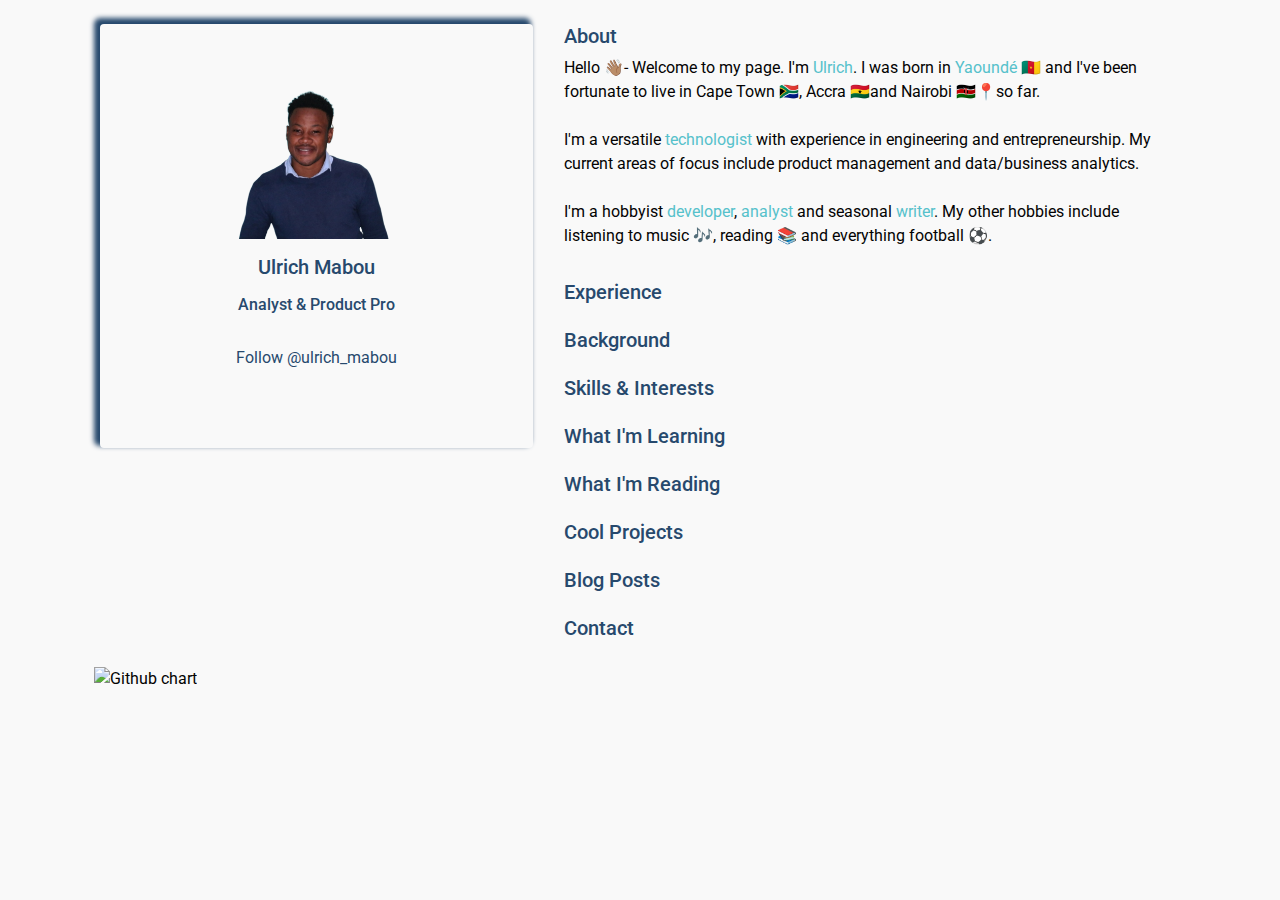
==== index.html @ 4c73a5c7 "update background" ====
<!DOCTYPE html>
<html lang="en-us">
  <head>
    <script async src="https://www.googletagmanager.com/gtag/js?id=UA-158636212-1"></script>
    <script>
      window.dataLayer = window.dataLayer || [];
      function gtag() { dataLayer.push(arguments); }
      gtag('js', new Date());

      gtag('config', 'UA-158636212-1');
    </script>

    <title>Ulrich Mabou</title>

    <meta name="theme-color" content="" />
    <meta charset="utf-8" />
    <meta content="width=device-width, initial-scale=1.0" name="viewport" />
    <meta name="keywords" content="Product Manager,Analyst,Developer,Entrepreneur">
    <meta
      name="description"
      content="Ulrich's personal website; check out his background, experience, interests & hobbies"
    />
    <meta property="og:image" content="https://i.imgur.com/pZdY87R.png?1">
    <meta name="author" content="Ulrich Mabou" />
    <link rel="apple-touch-icon" sizes="180x180" href="images/um-bb.jpg" />
    <link rel="icon" type="image/png" sizes="32x32" href="images/um-bb.jpg" />
    <link rel="icon" type="image/png" sizes="16x16" href="images/um-bb.jpg" />
    <link rel="shortcut icon" href="images/um-bb.jpg" />

    <link rel="stylesheet" href="css/bootstrap/bootstrap.min.css" />
    <link
      rel="stylesheet"
      href="https://use.fontawesome.com/releases/v5.5.0/css/all.css"
      integrity="sha384-B4dIYHKNBt8Bc12p+WXckhzcICo0wtJAoU8YZTY5qE0Id1GSseTk6S+L3BlXeVIU"
      crossorigin="anonymous"
    />
    <link
      rel="stylesheet"
      href="https://cdn.rawgit.com/jpswalsh/academicons/master/css/academicons.min.css"
    />
    <link
      rel="stylesheet"
      href="//fonts.googleapis.com/css?family=Didact+Gothic%7CRoboto:400%7CRoboto+Mono"
    />
    <link rel="stylesheet" href="css/theme.css" />
    <link rel="stylesheet" href="css/styles.css" />

    <script>
      var themeColor = document.querySelector("meta[name=theme-color]");
      window.onload = () => {
        themeColor.content = getComputedStyle(document.body)[
          "background-color"
        ];
        let defaultActivePanel = document.querySelector(".accordion.active");
        if (defaultActivePanel) {
          defaultActivePanel.nextElementSibling.style.maxHeight =
            defaultActivePanel.nextElementSibling.scrollHeight + "px";
        }
      };
      window.onresize = () => {
        let defaultActivePanel = document.querySelector(".accordion.active");
        if (defaultActivePanel) {
          defaultActivePanel.nextElementSibling.style.maxHeight =
            defaultActivePanel.nextElementSibling.scrollHeight + "px";
        }
      };
    </script>
  </head>
  <body class="container">
      <div class="ml-auto mr-auto row row-eq-height rounded">
    <!-- -----------------------------
    Card
    ----------------------------- -->
        <div class="col-md-5 text-center mt-4">
          <div class="profile-area rounded text-center position-relative shadow">
            <div class="d-flex justify-content-center">
              <div class="w-100 h-100">
                <img
                  class="ml-4"
                  src="images/ulrich_mabou-removebg.png"
                  alt="Ulrich Mabou"
                  style="width: 80%; max-width: 300px;"
                />
              </div>
            </div>
            <div class="p-2">
              <h5 class="my-2">Ulrich Mabou</h5>
              <h6 class="mb-4 p-2">Analyst & Product Pro</h6>
              <div class="my-3">
                <a href="https://twitter.com/ulrich_mabou?ref_src=twsrc%5Etfw" class="twitter-follow-button" data-show-count="false"
                onclick="gtag('event', 'twitter-follow-button-card', {'event_category': 'outbound-links','event_label': 'twitter'});">
                  Follow @ulrich_mabou
                </a>
                <script async src="https://platform.twitter.com/widgets.js" charset="utf-8"></script>
              </div>
              <div class="mt-2 mb-4 d-flex flex-wrap justify-content-center">
                <div style="height:30px; width:30px;" class="mx-1">
                  <a href="https://www.linkedin.com/in/ulrichmabou" target="_blank"
                  onclick="gtag('event', 'linkedin-card', {'event_category': 'outbound-links','event_label': 'linkedin-card'});">
                    <i class="zoomlink mt-1 fab fa-linkedin-in"></i>
                  </a>
                </div>
                <div style="height:30px; width:30px;" class="mx-3">
                  <a href="https://www.instagram.com/ulrich_mabou" target="_blank"
                  onclick="gtag('event', 'instagram-card', {'event_category': 'outbound-links','event_label': 'instagram-card'});">
                    <i class="zoomlink mt-1 fab fa-instagram"></i>
                  </a>
                </div>
                <div style="height:30px; width:30px;" class="mx-1">
                  <a href="https://medium.com/@ulrichmabou" target="_blank"
                  onclick="gtag('event', 'medium-card', {'event_category': 'outbound-links','event_label': 'medium-card'});">
                    <i class="zoomlink mt-1 fab fa-medium"></i>
                  </a>
                </div>
              </div>
            </div>
          </div>
        </div>
         <!-- -----------------------------
        Card
        ----------------------------- -->
        <div class="col-md-7 pl-3 mt-4">
        <!-- About section -->
          <h5 class="accordion active">
            <span onclick="expandAccordion(this); gtag('event', 'nav-about', {'event_category': 'nav','event_label': 'about'});" style="cursor: pointer;">
              <i class="fas fa-user-circle"></i>
              About
              </span
            >
          </h5>
          <div class="panel overflow-hidden">
            <p class="markdownify">
              Hello 👋🏽- Welcome to my page. I'm <a href="https://www.behindthename.com/name/ulrich" target="_blank"
                onclick="gtag('event', 'name-meaning', {'event_category': 'outbound-links','event_label': 'name'});">Ulrich</a>. I was
              born in <a href="https://en.wikivoyage.org/wiki/Yaound%C3%A9" target="_blank"
                onclick="gtag('event', 'city-yaounde', {'event_category': 'outbound-links','event_label': 'yaounde'});">Yaoundé
                🇨🇲</a> and I've been fortunate to live in Cape Town 🇿🇦, Accra 🇬🇭and Nairobi 🇰🇪📍so far.
              <br/>
              <br/>
              I'm a versatile <a href="https://www.linkedin.com/in/ulrichmabou" target="_blank"
                onclick="gtag('event', 'linkedin-about', {'event_category': 'outbound-links','event_label': 'linkedin-about'});">technologist</a>
              with experience in engineering and entrepreneurship. My current areas of focus include product management and data/business analytics.
              <br />
              <br/>
              I'm a hobbyist <a href="https://github.com/ulrichmabou" target="_blank"
                onclick="gtag('event', 'github-about', {'event_category': 'outbound-links','event_label': 'github-about'});">developer</a>,
              <a href="https://public.tableau.com/profile/ulrichmabou" target="_blank"
                onclick="gtag('event', 'tableau-about', {'event_category': 'outbound-links','event_label': 'tableau-about'});">analyst</a>
              and seasonal <a href="https://medium.com/@ulrichmabou" target="_blank"
                onclick="gtag('event', 'medium-about', {'event_category': 'outbound-links','event_label': 'medium-about'});">writer</a>.
              My other hobbies include listening to music 🎶, reading 📚 and everything football ⚽.
            </p>
          </div>

          <!-- Experience section -->
          <h5 class="accordion pt-3">
            <span onclick="expandAccordion(this); gtag('event', 'nav-experience', {'event_category': 'nav','event_label': 'experience'});" style="cursor: pointer;">
              <i class="fas fa-code-branch"></i>
              Experience
            </span
            >
          </h5>
          <div class="panel overflow-hidden">
            <dl>
              <dt class="mb-0">
                Co-founder & Product Manager
              </dt>
              <dd class="mb-0 ml-3">
                <span class="markdownify">May 2019 - <em>Apr 2020</em></span>
                &middot; <a href="https://www.saadabot.com" target="_blank"
                onclick="gtag('event', 'company-saada', {'event_category': 'outbound-links','event_label': 'saada'});">Saada</a> (Nairobi, Kenya 🇰🇪)
              </dd>
            </dl>
            <dl>
              <dt class="mb-0">
                Entrepreneur-in-Training
              </dt>
              <dd class="mb-0 ml-3">
                <span class="markdownify">Aug 2018 - <em>Aug 2019</em></span>
                &middot; <a href="https://meltwater.org" target="_blank"
                onclick="gtag('event', 'company-mest', {'event_category': 'outbound-links','event_label': 'mest'});">MEST</a> (Accra, Ghana 🇬🇭)
              </dd>
            </dl>
            <dl>
              <dt class="mb-0">
                Product Developer Intern
              </dt>
              <dd class="mb-0 ml-3">
                <span class="markdownify">Jul 2017 - Dec 2017</span>
                &middot; <a href="https://www.mezzanineware.com" target="_blank"
                onclick="gtag('event', 'company-mezzanine', {'event_category': 'outbound-links','event_label': 'mezzanine'});">Mezzanine Ware</a> (Cape Town, SA 🇿🇦)
              </dd>
              <dd class="mb-0 ml-4 markdownify"></dd>
            </dl>
            <dl>
              <dt class="mb-0">
                Technical Client Support Consultant
              </dt>
              <dd class="mb-0 ml-3">
                <span class="markdownify">Jul 2016 - Jun 2017</span>
                &middot; <a href="https://powerstar.co.za" target="_blank"
                onclick="gtag('event', 'company-powerstar', {'event_category': 'outbound-links','event_label': 'powerstar'});">Powerstar</a> (Cape Town, SA 🇿🇦)
              </dd>
              <dd class="mb-0 ml-4 markdownify"></dd>
            </dl>
            <dl>
              <dt class="mb-0">
                Electrical Technician
              </dt>
              <dd class="mb-0 ml-3">
                <span class="markdownify">Jan 2014 - Dec 2014</span>
                &middot; <a href="https://www.cobham.com" target="_blank"
                onclick="gtag('event', 'company-cobham', {'event_category': 'outbound-links','event_label': 'cobham'});">Cobham SATCOM</a> (Cape Town, SA 🇿🇦)
              </dd>
              <dd class="mb-0 ml-4 markdownify"></dd>
            </dl>
            <div class="mt-3">
              <p>🔘More info on <a href="https://www.linkedin.com/in/ulrichmabou" target="_blank"
                  onclick="gtag('event', 'linkedin-exp', {'event_category': 'outbound-links','event_label': 'linkedin-exp'});">LinkedIn</a>.
              </p>
            </div>
          </div>
          <!-- Background section -->
          <h5 class="accordion pt-3">
            <span onclick="expandAccordion(this); gtag('event', 'nav-background', {'event_category': 'nav','event_label': 'background'});" style="cursor: pointer;">
              <i class="fas fa-user-graduate"></i>
              Background 
              </span>
          </h5>
          <div class="panel overflow-hidden">
            <dl>
              <dt>Certification in Software Entrepreneurship</dt>
              <dd class="mb-0 ml-3">
                Aug 2018 - Aug 2019 &middot; <a href="https://meltwater.org" target="_blank"
                onclick="gtag('event', 'edu-mest', {'event_category': 'outbound-links','event_label': 'mest'});">MEST Africa</a> (Accra, Ghana 🇬🇭)
              </dd>

              <dd class="mb-0 ml-4">
                Highlight:
                <a href="https://techcrunch.com/2019/08/21/african-incubator-mest-has-a-new-md-and-11-fresh-startup-investments/" target="_blank"
                onclick="gtag('event', 'edu-mest-techcrunch', {'event_category': 'outbound-links','event_label': 'mest'});">
                  TechCrunch
                </a>
              </dd>
            </dl>
            <dl>
              <dt>National Diploma in Electrical, Electronics & Computer Engineering</dt>
              <dd class="mb-0 ml-3">
                2012 - 2014 &middot; <a href="https://www.cput.ac.za/homepage" target="_blank"
                onclick="gtag('event', 'edu-cput', {'event_category': 'outbound-links','event_label': 'cput'});">
                  CPUT
                </a>
                (Cape Town, SA 🇿🇦)
              </dd>
              <dd class="mb-0 ml-4">
                Highlight: 
                <a href="https://drive.google.com/file/d/1016zloTC606uorB2YRljIF-XTOF4MkiM/view?usp=sharing" target="_blank"
                onclick="gtag('event', 'edu-cput-cert', {'event_category': 'outbound-links','event_label': 'cput'});">
                  Cum Laude
                </a>
               </dd>
            </dl>
            <dl>
              <dt>National Senior Certificate (Mathematics & Physical Sciences)</dt>
              <dd class="mb-0 ml-3">
                2004 - 2010 &middot; Lycée Classique et Moderne d'Ebolowa (Ebolowa, Cameroon 🇨🇲)
              </dd>
            </dl>
            <div>
              <h6 class="accordion pt-3">Courses & Certifications:</h6>
              <dl>
                <dt>Scrum Foundation Professional Certificate (SFPC)</dt>
                <dd class="mb-0 ml-3">
                  CertiProf, Jul 2020 &middot; <a href="https://drive.google.com/file/d/16dTjK-JonNYkRw0ZrAGlK0RX1KymKird/view?usp=sharing" target="_blank"
                  onclick="gtag('event', 'certification-sfpc', {'event_category': 'outbound-links','event_label': 'scrum'});">Certificate</a>
                </dd>
              </dl>
              <dl>
                <dt>Google Analytics Individual Qualification (GAIQ)</dt>
                <dd class="mb-0 ml-3">
                  Google, Jul 2020 &middot; <a href="https://skillshop.exceedlms.com/student/award/53412074" target="_blank"
                  onclick="gtag('event', 'certification-gaiq', {'event_category': 'outbound-links','event_label': 'GA'});">Certificate</a>
                </dd>
              </dl>
              <dl>
                <dt>Product Masterclass: How to Build Digital Products</dt>
                <dd class="mb-0 ml-3">
                  Product School, April 2020 &middot; <a href="https://productschool.teachable.com/courses/708657/certificate" target="_blank"
                  onclick="gtag('event', 'certification-ps-products', {'event_category': 'outbound-links','event_label': 'productschool'});">Certificate</a>
                </dd>
              </dl>
              <dl>
                <dt>Product Masterclass: How to Build and Grow Product Teams</dt>
                <dd class="mb-0 ml-3">
                  Product School, Jul 2020 &middot; <a href="https://productschool.teachable.com/courses/864582/certificate" target="_blank"
                  onclick="gtag('event', 'certification-ps-teams', {'event_category': 'outbound-links','event_label': 'productschool'});">Certificate</a>
                </dd>
              </dl>
              <dl>
                <dt>Learn Figma - UI/UX Design Essential Training</dt>
                <dd class="mb-0 ml-3">
                  Udemy, Nov 2019 &middot; <a href="https://www.udemy.com/certificate/UC-K3E5RESG" target="_blank"
                  onclick="gtag('event', 'certification-figma', {'event_category': 'outbound-links','event_label': 'figma-udemy'});">Certificate</a>
                </dd>
              </dl>
            </div>
          </div>
          <!-- Skills section -->
          <h5 class="accordion pt-3">
            <span onclick="expandAccordion(this); gtag('event', 'nav-skills', {'event_category': 'nav','event_label': 'skills-interests'});" style="cursor: pointer;">
              <i class="fas fa-toolbox"></i>
              Skills & Interests
            </span>
          </h5>
          <div class="panel overflow-hidden" id="skill-panel">
            <script>
              let skillPanel = document.querySelector("#skill-panel")
                .previousElementSibling;
              skillPanel.addEventListener("click", function () {
                let skillBars = document.querySelectorAll("#skill-percent");
                skillBars.forEach(elem => {
                  elem.style.width = elem.classList[0];
                });
              });
            </script>
          
            <code>Product Management & Ops</code>
            <div class="w-100 skillbar mt-1 mb-3">
              <div id="skill-percent" class="60%" style="width: 0;"></div>
            </div>

            <code>UI/UX Design & Prototyping (Balsamiq, Figma)</code>
            <div class="w-100 skillbar mt-1 mb-3">
              <div id="skill-percent" class="50%" style="width: 0;"></div>
            </div>

            <code>Google Analytics</code>
            <div class="w-100 skillbar mt-1 mb-3">
              <div id="skill-percent" class="50%" style="width: 0;"></div>
            </div>
          
            <code>Research (Technical, Market & User)</code>
            <div class="w-100 skillbar mt-1 mb-3">
              <div id="skill-percent" class="70%" style="width: 0;"></div>
            </div>

            <code>Data Science & ML (Python, Scikit-learn)</code>
            <div class="w-100 skillbar mt-1 mb-3">
              <div id="skill-percent" class="40%" style="width: 0;"></div>
            </div>

            <code>Data Analytics & Visualization (Excel, SQL, Python)</code>
            <div class="w-100 skillbar mt-1 mb-3">
              <div id="skill-percent" class="40%" style="width: 0;"></div>
            </div>
          
            <code>Web Dev (HTML, CSS, Bootstrap, JS)</code>
            <div class="w-100 skillbar mt-1 mb-3">
              <div id="skill-percent" class="40%" style="width: 0;"></div>
            </div>

            <code>Mobile Dev (Dart, Flutter, Firebase)</code>
            <div class="w-100 skillbar mt-1 mb-3">
              <div id="skill-percent" class="30%" style="width: 0;"></div>
            </div>

            <code>Electronics & IoT </code>
            <div class="w-100 skillbar mt-1 mb-3">
              <div id="skill-percent" class="50%" style="width: 0;"></div>
            </div>
      
            <code>Technical Support & Customer Success</code>
            <div class="w-100 skillbar mt-1 mb-3">
              <div id="skill-percent" class="70%" style="width: 0;"></div>
            </div>

            <code>Agile Methodologies & Tools</code>
            <div class="w-100 skillbar mt-1 mb-3">
              <div id="skill-percent" class="80%" style="width: 0;"></div>
            </div>

            <code>Communication, Collaboration & Remote Work Tools</code>
            <div class="w-100 skillbar mt-1 mb-3">
              <div id="skill-percent" class="90%" style="width: 0;"></div>
            </div>

            <code>Languages (English & French: Native Proficiency)</code>
            <div class="w-100 skillbar mt-1 mb-3">
              <div id="skill-percent" class="95%" style="width: 0;"></div>
            </div>

          </div>

          <!-- Learning  section -->
          <h5 class="accordion pt-3">
            <span onclick="expandAccordion(this); gtag('event', 'nav-learning', {'event_category': 'nav','event_label': 'learning'});" style="cursor: pointer;">
              <i class="fas fa-chalkboard-teacher"></i>
              What I'm Learning
              </span>
          </h5>
          <div class="panel overflow-hidden">
            <dl>
              <dt>Complete 2020 Data Science & Machine Learning Bootcamp</dt>
              <dd class="mb-0 ml-3">
                by London App Brewery &middot; <a href="https://www.udemy.com/course/python-data-science-machine-learning-bootcamp/" target="_blank"
                onclick="gtag('event', 'learning-ds-ml', {'event_category': 'outbound-links','event_label': 'ds-ml'});">About</a>
              </dd>
              <div class="d-flex justify-content-center">
                <div class="w-50 h-50">
                  <img
                    src="images/ds-ml-bootcamp.png"
                    alt="Course Preview Image"
                    style="width: 50%; max-width: 300px;"
                  />
                </div>
              </div>
            </dl>
            <dl>
              <dt>Tableau for Beginners: Get CA Certified, Grow Your Career</dt>
              <dd class="mb-0 ml-3">
                by Lukas Halim &middot; <a href="https://www.udemy.com/course/tableau-accelerate-your-career-and-get-certified/" target="_blank"
                onclick="gtag('event', 'learning-tableau', {'event_category': 'outbound-links','event_label': 'tableau'});">About</a>
              </dd>
              <div class="d-flex justify-content-center">
                <div class="w-50 h-50">
                  <img
                    src="images/tableau-beginner.png"
                    alt="Course Preview Image"
                    style="width: 50%; max-width: 300px;"
                  />
                </div>
              </div>
            </dl>
          </div>
          <!-- Reading  section -->
          <h5 class="accordion pt-3">
            <span onclick="expandAccordion(this); gtag('event', 'nav-reading', {'event_category': 'nav','event_label': 'reading'});" style="cursor: pointer;">
              <i class="fas fa-book-reader"></i>
              What I'm Reading
              </span>
          </h5>
          <div class="panel overflow-hidden">
            <dl>
              <dt>The no code revolution: Learn what the no code movement means for the future of makers and businesses</dt>
              <dd class="mb-0 ml-3">
                by Webflow &middot; <a href="https://ebooks.webflow.com/ebook/the-no-code-revolution" target="_blank"
                onclick="gtag('event', 'reading-nocoderevolution', {'event_category': 'outbound-links','event_label': 'ncr-webflow'});">About</a>
              </dd>
              <div class="d-flex justify-content-center">
                <div class="w-50 h-50">
                  <img
                    src="images/thenocoderevolution.jpg"
                    alt="NCR Book Cover"
                    style="width: 50%; max-width: 300px;"
                  />
                </div>
              </div>
            </dl>
            <div>
              <h6 class="accordion pt-3">Recent Reads:</h6>
              <dl>
                <dt>Hooked: How to Build Habit-Forming Products</dt>
                <dd class="mb-0 ml-3">
                  by Nir Eyal &middot; <a href="https://www.goodreads.com/book/show/22668729-hooked" target="_blank"
                  onclick="gtag('event', 'reading-hooked-NE', {'event_category': 'outbound-links','event_label': 'hooked'});">About</a>
                </dd>
                <div class="d-flex justify-content-center">
                  <div class="w-50 h-50">
                    <img
                      src="images/hooked-nir-eyal.png"
                      alt="Hooked Book Cover"
                      style="width: 50%; max-width: 300px;"
                    />
                  </div>
                </div>
              </dl>
              <dl>
                <dt>Inspired: How to Create Tech Products Customers Love</dt>
                <dd class="mb-0 ml-3">
                  by Marty Cagan &middot; <a href="https://www.goodreads.com/book/show/35249663-inspired" target="_blank"
                  onclick="gtag('event', 'reading-inspired-MC', {'event_category': 'outbound-links','event_label': 'inspired'});">About</a>
                </dd>
                <div class="d-flex justify-content-center">
                  <div class="w-50 h-50">
                    <img
                      src="images/inspired-marty-cagan.jpeg"
                      alt="Inspired Book Cover"
                      style="width: 50%; max-width: 300px;"
                    />
                  </div>
                </div>
              </dl>
              <dl>
                <dt>The Lean Product Playbook: How to Innovate with Minimum Viable Products and Rapid Customer Feedback</dt>
                <dd class="mb-0 ml-3">
                  by Dan Olsen &middot; <a href="https://www.goodreads.com/book/show/25374501-the-lean-product-playbook" target="_blank"
                  onclick="gtag('event', 'reading-lpp-DO', {'event_category': 'outbound-links','event_label': 'lean-product'});">About</a>
                </dd>
                <div class="d-flex justify-content-center">
                  <div class="w-50 h-50">
                    <img
                      src="images/leanproductplaybook.jpg"
                      alt="Lean Product Playbook Cover"
                      style="width: 50%; max-width: 300px;"
                    />
                  </div>
                </div>
              </dl>
            </div>
          </div>
          <!-- Projects section -->
          <h5 class="accordion pt-3">
            <span onclick="expandAccordion(this); gtag('event', 'nav-projects', {'event_category': 'nav','event_label': 'projects'});" style="cursor: pointer;">
              <i class="fas fa-project-diagram"></i>
              Cool Projects
            </span>
          </h5>
          <div class="panel overflow-hidden mb-0">
            <dl>
              <dt>
                <a href="https://www.saadabot.com" target="_blank" style="font-variant: small-caps;"
                onclick="gtag('event', 'project-tickomasters', {'event_category': 'outbound-links','event_label': 'tickomasters'});">
                  Tickomasters (2019 - 2020)
                </a>
              </dt>
              <dd class="mb-0 ml-3 markdownify">
                The World's first sales and ticketing solution with payment processings within WhatsApp.
                <br/><br/>
                As the product lead on this project, I led research, design and development efforts to bring an MVP to market
                and acquire a set of initial users.
              </dd>
          
              <dt class="mt-3">
                <a href="https://quantapower.com" target="_blank" style="font-variant: small-caps;"
                onclick="gtag('event', 'project-iot', {'event_category': 'outbound-links','event_label': 'iot'});">
                  Quantapower (2017)
                </a>
              </dt>
              <dd class="mb-0 ml-3 markdownify">
                The first real-world IIoT (Industrial Internet of Things) project I worked on. I contributed to this project
                as a R&D technician during my time at Powerstar.
                <br /> <br />
                By the time I left the company, I had successfully iterated and delivered on the first two versions of a working PoC
                (Proof of Concept).
              </dd>
          </div>
          
          <!-- Writing section -->
          <h5 class="accordion mt-3">
            <span onclick="expandAccordion(this); gtag('event', 'nav-writing', {'event_category': 'nav','event_label': 'medium'});" style="cursor: pointer;">
              <i class="fas fa-shapes"></i>
              Blog Posts 
              </span
            >
          </h5>
          <div class="panel overflow-hidden">
            <p>
              May 2020. Understanding Product-Market Fit Visually in Less Than Four Minutes
              <br/>
              <a href="https://medium.com/@ulrichmabou/understanding-product-market-fit-visually-in-less-than-three-minutes-a3fb44e75f7b" target="_blank"
              onclick="gtag('event', 'blog-pmf', {'event_category': 'outbound-links','event_label': 'medium'});">
                <em>
                  Do you recognise some of the products from the photo above? Perhaps all of them? If you do, and if you use many of them on a regular basis...
                  </em>
              </a>
              <br/>
              Medium.
            </p>
            <p>
              Oct 2019. Product Life-cycle Management (PLM) in a Nutshell
              <br/>
              <a href="https://medium.com/the-gps/product-life-cycle-management-plm-in-a-nutshell-4b3151d314da" target="_blank"
              onclick="gtag('event', 'blog-plm', {'event_category': 'outbound-links','event_label': 'medium'});">
                <em>
                  In my previous article, we briefly touched on the roles and responsibilities of a Product Manager (PM), and we attempted to clarify the main differences...
                  </em>
              </a>
              <br/>
              The GPS, MEST Africa.
            </p>
            <p>
              Oct 2019. So you are into PM? What exactly do you do?
              <br/>
              <a href="https://blog.usejournal.com/so-you-are-into-pm-what-exactly-do-you-do-d2f2a1561967" target="_blank"
              onclick="gtag('event', 'blog-pm', {'event_category': 'outbound-links','event_label': 'medium'});">
                <em>
                  PM? Do you mean project management? Or product management? Oh, wait! There is also product marketing...
                </em>
              </a>
              <br/>
              Noteworthy - The Journal Blog.
            </p>

            <p>
              May 2019. A Tale of Data, Communities and Opportunities:
              <br/>
              <a href="https://medium.com/@ulrichmabou/a-tale-of-data-communities-and-opportunities-f390ee123ac1" target="_blank"
              onclick="gtag('event', 'blog-data-mest', {'event_category': 'outbound-links','event_label': 'medium'});">
                <em>
                  In the first story of this two-part series, I wrote here on how MEST Africa is supporting the growth of a data science and AI community in Ghana...
                </em>
              </a>
              <br/>
              Medium.
            </p>

            <p>
              Apr 2018. Specialist vs Generalist: How I Became ‘A Fraud in Transition,’ And How You Could Better Manage Your Own
              Transition!
              <br/>
              <a href="https://medium.com/@ulrichmabou/specialist-vs-generalist-how-i-became-a-fraud-in-transition-and-how-you-could-better-manage-d4588df7db2e"
              target="_blank" onclick="gtag('event', 'blog-spec-gen', {'event_category': 'outbound-links','event_label': 'medium'});">
                <em>
                  Transitions themselves are not the issue, but how well you respond to their challenges...
                </em>
              </a>
              <br/>
              Medium.
            </p>

            <p>
              Jan 2018. The Art Of Business: A Simple And Powerful Framework To Ensure Success In Entrepreneurship And Business
              <br/>
              <a href="https://medium.com/@ulrichmabou/the-art-of-business-a-simple-and-powerful-framework-to-ensure-success-in-entrepreneurship-and-cc1d3ec84a98"
              target="_blank" onclick="gtag('event', 'blog-artofbiz', {'event_category': 'outbound-links','event_label': 'medium'});">
                <em>
                  A business is an entity that creates value that other people want or need; at a price they are willing to pay; delivered in a satisfactory way...
                </em>
              </a>
              <br/>
              Medium.
            </p>

            <p>
              Jan 2018. How This Simple Formula Can Help You Increase Your Productivity By 30% Every Single Week
              <br/>
              <a href="https://medium.com/swlh/how-this-simple-formula-can-help-you-increase-your-productivity-by-30-every-single-week-c636daada27e" target="_blank"
              onclick="gtag('event', 'blog-prouctivity', {'event_category': 'outbound-links','event_label': 'medium'});">
                <em>
                  Productivity isn’t about being a workhorse, keeping busy or burning the midnight oil…. It’s more about priorities, planning, and fiercely protecting your time...
                </em>
              </a>
              <br/>
              The Startup.
            </p>
          </div>

          <!-- Contact section -->
          <h5 class="accordion mt-3">
            <span onclick="expandAccordion(this); gtag('event', 'nav-contact', {'event_category': 'nav','event_label': 'contact'});" style="cursor: pointer;">
              <i class="fas fa-address-card"></i>
              Contact
            </span>
          </h5>
          <div class="panel overflow-hidden">
            <ul class="pl-0">
              <li class="list-unstyled">
                I can be reached via <a href="mailto:ulrichmabou@gmail.com" target="_blank"
                  onclick="gtag('event', 'email-contact', {'event_category': 'outbound-links','event_label': 'email'});">email</a> or <a
                  href="https://api.whatsapp.com/send?phone=254794678843&text=Hey%20Ulrich" target="_blank"
                  onclick="gtag('event', 'whatsapp-contact', {'event_category': 'outbound-links','event_label': 'whatsapp'});">WhatsApp.</a>
                  Feel free to schedule a quick chat with me below. I'll respond as soon as I can.
              </li>
              <br/>
              <li class="list-unstyled">
                I'm open to discuss ideas, projects and opportunities (career and freelancing gigs).
              </li>
              <br/>
              <!-- Calendly inline widget begin -->
              <div class="calendly-inline-widget" data-url="https://calendly.com/ulrichmabou/30min?hide_event_type_details=0"
                style="min-width:320px;height:630px;"></div>
              <script type="text/javascript" src="https://assets.calendly.com/assets/external/widget.js"></script>
              <!-- Calendly inline widget end -->
            </ul>
          </div>
      </ul>
          <script src="js/accordion.js"></script>
        </div>
      </div>
    </main>
    <!-- Github chart -->
    <div class="row my-2" style="align-items: center;">
      <div class="column">
        <img class="my-2 mx-4 " src="https://ghchart.rshah.org/0A737E/ulrichmabou" alt="Github chart" />
      </div>
      <div class="column mr-5">
        <div style="height:45px; width:45px;">
          <a href="https://github.com/ulrichmabou" target="_blank" style="color: #0B737E;" 
          onclick="gtag('event', 'github-chart', {'event_category': 'outbound-links','event_label': 'github'});">
            <i class="zoomlink my-2 ml-4 fab fa-github-alt"></i>
          </a>
        </div>
      </div>
      <!-- <div class="column ml-5">
        <div class="wa-message-us ml-5" number="254794678843" label="Leave a message"
          pre_filled_message="Hey Ulrich" color="green" size="compact"
          border_radius="10px">
          <script src="https://cdn.smooch.io/whatsapp/message-us-btn.min.js" type="text/javascript"></script>
        </div>
      </div> -->
    </div>

  </body>
</html>
---- css/theme.css ----
:root {
  --primaryBg: #F9F9F9;
  --primaryText: #030303;
  --primaryLinks: #56C1CB;
  --secondaryBg: #F9F9F9;
  --secondaryText: #27496d;
  --secondaryLinks: ;
  --shadow: #27496d;
}
---- css/styles.css ----
body {
  font-family: "Roboto", sans-serif;
  overflow-y: scroll;
  transition: all 0.15s;
  background-color: var(--primaryBg);
  color: var(--primaryText);
}
code {
  font-family: "Roboto Mono", monospace !important;
  font-size: 0.9em !important;
  color: #27496d;
}
footer {
  font-size: 0.9em !important;
}
dt {
  font-weight: 400;
}
h1,
h2,
h3,
h4 {
  font-family: "Didact Gothic", sans-serif;
}
a,
a:hover,
.accordion,
.accordion:hover {
  color: var(--primaryLinks);
}
.profile-area a,
.profile-area .accordion:hover,
.social-icons * {
  color: var(--secondaryLinks);
}
.fa-toggle-on,
.fa-toggle-off {
  color: var(--primaryLinks);
}
.skillbar {
  background-color: var(--primaryBg);
  border: solid 1px var(--primaryText);
}
#skill-percent {
  background-color: var(--primaryLinks);
}
.profile-area {
  background-color: var(--secondaryBg);
  color: var(--secondaryText);
} 
.profile-area #fields {
  color: #15A2FF;
}
.shadow {
  box-shadow: -4px -4px 5px 2px var(--shadow) !important;
}
.top-h1 {
  font-size: 2.5em;
}
.zoomlink {
  font-size: 2em;
}
.zoomlink:hover {
  font-size: 1.9em;
  cursor: pointer;
  color: #56C1CB;
}
.panel {
  max-height: 0;
  transition: 0.3s ease-out;
}
.skillbar {
  border-radius: 3px;
}
#skill-percent {
  height: 15px;
  transition: all 0.7s;
}
.pagination * {
  background-color: var(--primaryBg) !important;
  color: var(--primaryLinks) !important;
}
.page-item {
  border: solid 1px var(--primaryLinks) !important;
}
.page-item.disabled * {
  color: var(--primaryText) !important;
}
.page-item.active * {
  color: var(--secondaryText) !important;
  background-color: var(--secondaryBg) !important;
}
.aafu-border {
  border-color: var(--primaryLinks) !important;
}

/* Extra styling */

.wa-message-us:hover{
  background-color: #56C1CB;
}
.fas{
  color: #27496d;
}
.fas:hover{
  color: #56C1CB;
}
span {
  color: #27496d;
}
span:hover{
  color: #56C1CB;
}
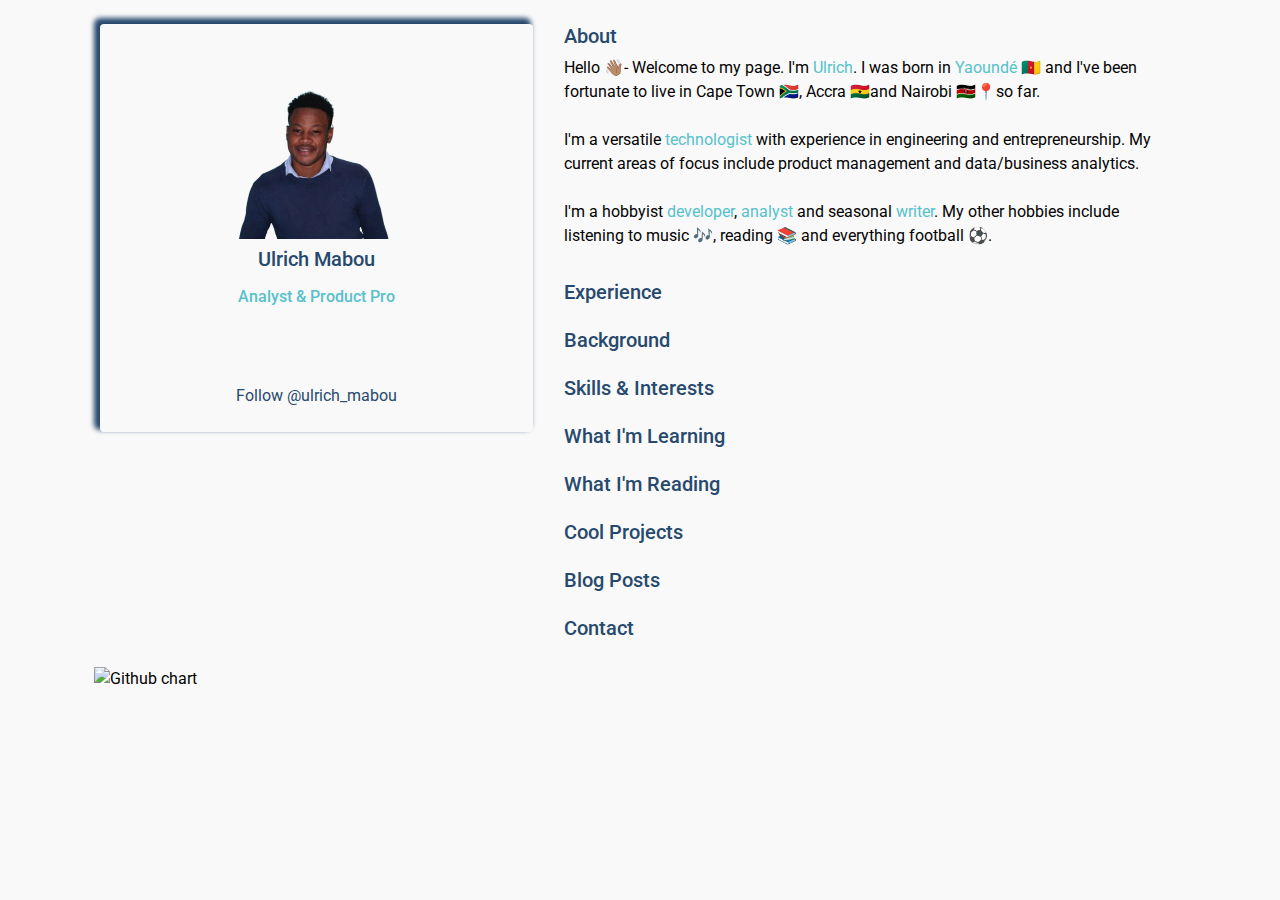
==== commit 3f6bf60d: "update card" ====
--- a/index.html
+++ b/index.html
@@ -83,16 +83,9 @@
                 />
               </div>
             </div>
-            <div class="p-2">
+            <div class="p-0">
               <h5 class="my-2">Ulrich Mabou</h5>
-              <h6 class="mb-4 p-2">Analyst & Product Pro</h6>
-              <div class="my-3">
-                <a href="https://twitter.com/ulrich_mabou?ref_src=twsrc%5Etfw" class="twitter-follow-button" data-show-count="false"
-                onclick="gtag('event', 'twitter-follow-button-card', {'event_category': 'outbound-links','event_label': 'twitter'});">
-                  Follow @ulrich_mabou
-                </a>
-                <script async src="https://platform.twitter.com/widgets.js" charset="utf-8"></script>
-              </div>
+              <h6 class="mb-3 p-2" style="color: #56C1CB;">Analyst & Product Pro</h6>
               <div class="mt-2 mb-4 d-flex flex-wrap justify-content-center">
                 <div style="height:30px; width:30px;" class="mx-1">
                   <a href="https://www.linkedin.com/in/ulrichmabou" target="_blank"
@@ -112,6 +105,13 @@
                     <i class="zoomlink mt-1 fab fa-medium"></i>
                   </a>
                 </div>
+              </div>
+              <div class="mt-2 pb-4">
+                <a href="https://twitter.com/ulrich_mabou?ref_src=twsrc%5Etfw" class="twitter-follow-button" data-show-count="false"
+                onclick="gtag('event', 'twitter-follow-button-card', {'event_category': 'outbound-links','event_label': 'twitter'});">
+                  Follow @ulrich_mabou
+                </a>
+                <script async src="https://platform.twitter.com/widgets.js" charset="utf-8"></script>
               </div>
             </div>
           </div>
@@ -364,6 +364,11 @@
               <div id="skill-percent" class="30%" style="width: 0;"></div>
             </div>
 
+            <code>Cloud Computing (GCP, Docker) </code>
+            <div class="w-100 skillbar mt-1 mb-3">
+              <div id="skill-percent" class="20%" style="width: 0;"></div>
+            </div>
+
             <code>Electronics & IoT </code>
             <div class="w-100 skillbar mt-1 mb-3">
               <div id="skill-percent" class="50%" style="width: 0;"></div>
@@ -517,32 +522,78 @@
           </h5>
           <div class="panel overflow-hidden mb-0">
             <dl>
+
               <dt>
-                <a href="https://www.saadabot.com" target="_blank" style="font-variant: small-caps;"
+                <a href="https://bit.ly/fanatico-v1" target="_blank" 
+                onclick="gtag('event', 'project-fanatico', {'event_category': 'outbound-links','event_label': 'fanatico'});">
+                  Fanatìco (Jun 2020)
+                </a>
+              </dt>
+              <dd class="mb-0 ml-3 markdownify">
+                An app that makes it easy and enjoyable to follow your favourite football team; 
+                it's a bit like a 'Twitter List,' but without the noise and distraction.
+                <div class="d-flex justify-content-center mb-2">
+                  <img
+                    src="images/fanatico.png"
+                    alt="Project illustration"
+                    style="width: 100%;"
+                  />
+                </div>
+                This is an ongoing personal project and UI/UX case study. You can try the current prototype by following the link above.
+                Feel free to hit me up if you have any feedback or comments.
+              </dd>
+
+              <dt class="mt-3">
+                <a href="https://www.saadabot.com" target="_blank"
                 onclick="gtag('event', 'project-tickomasters', {'event_category': 'outbound-links','event_label': 'tickomasters'});">
                   Tickomasters (2019 - 2020)
                 </a>
               </dt>
               <dd class="mb-0 ml-3 markdownify">
-                The World's first sales and ticketing solution with payment processings within WhatsApp.
-                <br/><br/>
-                As the product lead on this project, I led research, design and development efforts to bring an MVP to market
-                and acquire a set of initial users.
+                A ticketing solution with payment processings and tickets delivery within WhatsApp.
+                <div class="d-flex justify-content-center">
+                  <img
+                    src="images/tickomasters.png"
+                    alt="Project illustration"
+                    style="width: 100%;"
+                  />
+                </div>
+                As the product manager, I led research, design and development efforts to bring the MVP to market,
+                acquire users and generate initial revenues.
+                <div class="d-flex justify-content-center mt-4">
+                  <img
+                    src="images/tickomasters-demo.png"
+                    alt="Project illustration"
+                    style="width: 100%;"
+                  />
+                </div>
               </dd>
           
               <dt class="mt-3">
-                <a href="https://quantapower.com" target="_blank" style="font-variant: small-caps;"
-                onclick="gtag('event', 'project-iot', {'event_category': 'outbound-links','event_label': 'iot'});">
+                <a href="https://quantapower.com" target="_blank"
+                onclick="gtag('event', 'project-quantapower', {'event_category': 'outbound-links','event_label': 'quantapower'});">
                   Quantapower (2017)
                 </a>
               </dt>
               <dd class="mb-0 ml-3 markdownify">
-                The first real-world IIoT (Industrial Internet of Things) project I worked on. I contributed to this project
-                as a R&D technician during my time at Powerstar.
-                <br /> <br />
-                By the time I left the company, I had successfully iterated and delivered on the first two versions of a working PoC
-                (Proof of Concept).
-              </dd>
+                A smart real-time counter for an IIoT application. I contributed to this project as a R&D technician (Electronics & IoT) during my time at Powerstar.
+                <div class="d-flex justify-content-center">
+                  <img
+                    src="images/quantapower.png"
+                    alt="Project illustration"
+                    style="width: 100%;"
+                  />
+                </div>
+                By the time I left the company, I had successfully iterated and delivered on the first two versions of a working PoC.
+                <div class="d-flex justify-content-center mt-4">
+                  <img
+                    src="images/quantapower-product.png"
+                    alt="Project illustration"
+                    style="width: 100%;"
+                  />
+                </div>
+              </dd>
+            </dl>
           </div>
           
           <!-- Writing section -->
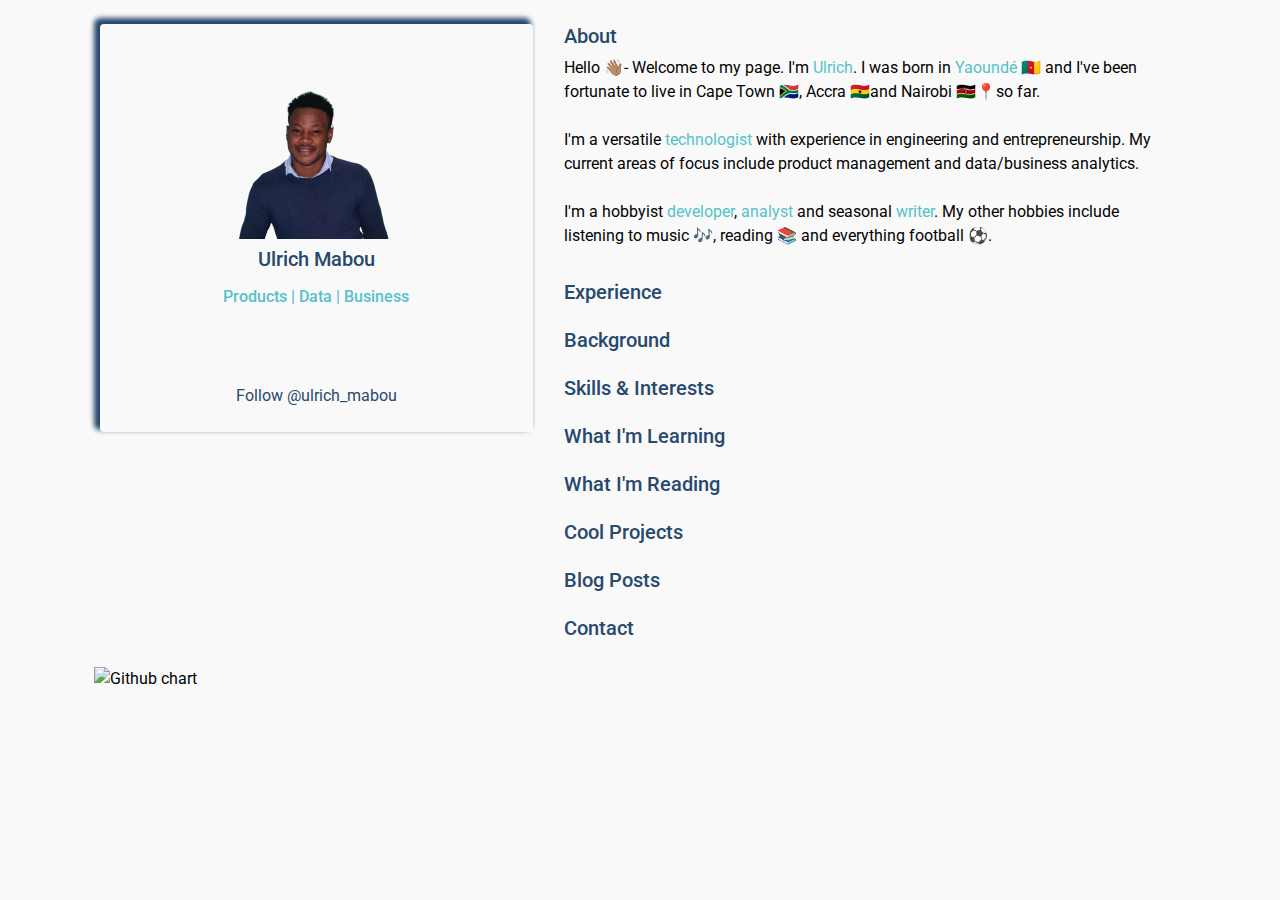
==== commit 69428093: "update card and projects" ====
--- a/index.html
+++ b/index.html
@@ -85,7 +85,7 @@
             </div>
             <div class="p-0">
               <h5 class="my-2">Ulrich Mabou</h5>
-              <h6 class="mb-3 p-2" style="color: #56C1CB;">Analyst & Product Pro</h6>
+              <h6 class="mb-3 p-2" style="color: #56C1CB;">Products | Data | Business</h6>
               <div class="mt-2 mb-4 d-flex flex-wrap justify-content-center">
                 <div style="height:30px; width:30px;" class="mx-1">
                   <a href="https://www.linkedin.com/in/ulrichmabou" target="_blank"
@@ -539,8 +539,15 @@
                     style="width: 100%;"
                   />
                 </div>
-                This is an ongoing personal project and UI/UX case study. You can try the current prototype by following the link above.
+                This is an ongoing personal project and UI/UX case study. You can try the prototype by following the link.
                 Feel free to hit me up if you have any feedback or comments.
+                <div class="d-flex justify-content-center mt-4">
+                  <img
+                    src="images/fanatico-wireframe.png"
+                    alt="Project illustration"
+                    style="width: 100%;"
+                  />
+                </div>
               </dd>
 
               <dt class="mt-3">
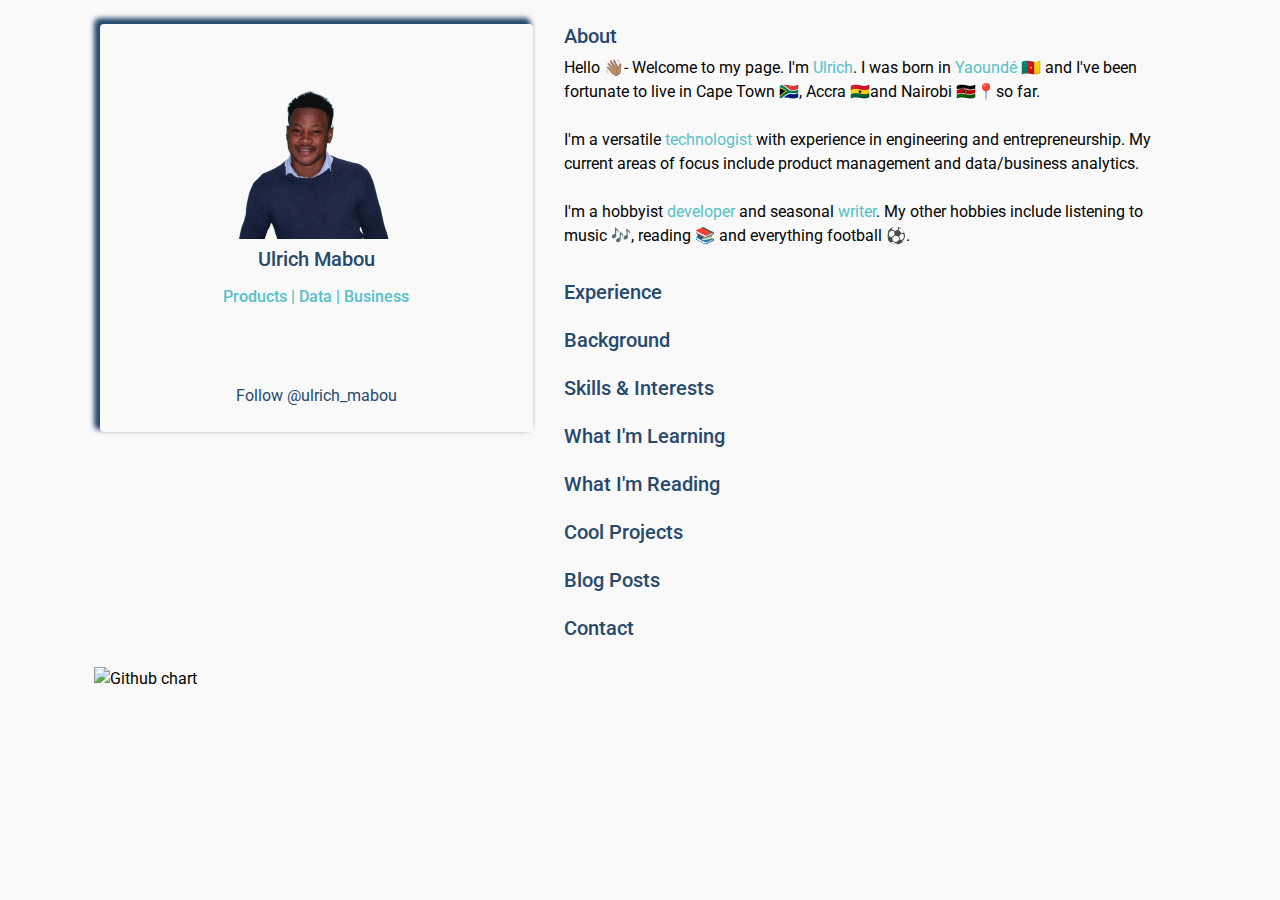
==== commit 94b2e583: "update about" ====
--- a/index.html
+++ b/index.html
@@ -143,9 +143,7 @@
               <br />
               <br/>
               I'm a hobbyist <a href="https://github.com/ulrichmabou" target="_blank"
-                onclick="gtag('event', 'github-about', {'event_category': 'outbound-links','event_label': 'github-about'});">developer</a>,
-              <a href="https://public.tableau.com/profile/ulrichmabou" target="_blank"
-                onclick="gtag('event', 'tableau-about', {'event_category': 'outbound-links','event_label': 'tableau-about'});">analyst</a>
+                onclick="gtag('event', 'github-about', {'event_category': 'outbound-links','event_label': 'github-about'});">developer</a>
               and seasonal <a href="https://medium.com/@ulrichmabou" target="_blank"
                 onclick="gtag('event', 'medium-about', {'event_category': 'outbound-links','event_label': 'medium-about'});">writer</a>.
               My other hobbies include listening to music 🎶, reading 📚 and everything football ⚽.
@@ -446,16 +444,16 @@
           </h5>
           <div class="panel overflow-hidden">
             <dl>
-              <dt>The no code revolution: Learn what the no code movement means for the future of makers and businesses</dt>
-              <dd class="mb-0 ml-3">
-                by Webflow &middot; <a href="https://ebooks.webflow.com/ebook/the-no-code-revolution" target="_blank"
-                onclick="gtag('event', 'reading-nocoderevolution', {'event_category': 'outbound-links','event_label': 'ncr-webflow'});">About</a>
+              <dt>The Product Book: How to Become a Great Product Manager</dt>
+              <dd class="mb-0 ml-3">
+                by Product School &middot; <a href="https://productschool.com/the-product-book/" target="_blank"
+                onclick="gtag('event', 'reading-productbook', {'event_category': 'outbound-links','event_label': 'productbook-ps'});">About</a>
               </dd>
               <div class="d-flex justify-content-center">
                 <div class="w-50 h-50">
                   <img
-                    src="images/thenocoderevolution.jpg"
-                    alt="NCR Book Cover"
+                    src="images/product-book.jpeg"
+                    alt="Book Cover"
                     style="width: 50%; max-width: 300px;"
                   />
                 </div>
@@ -463,6 +461,23 @@
             </dl>
             <div>
               <h6 class="accordion pt-3">Recent Reads:</h6>
+              <dl>
+                <dt>The no code revolution: Learn what the no code movement means for the future of makers and businesses</dt>
+                <dd class="mb-0 ml-3">
+                  by Webflow &middot; <a href="https://ebooks.webflow.com/ebook/the-no-code-revolution" target="_blank"
+                  onclick="gtag('event', 'reading-nocoderevolution', {'event_category': 'outbound-links','event_label': 'ncr-webflow'});">About</a>
+                </dd>
+                <div class="d-flex justify-content-center">
+                  <div class="w-50 h-50">
+                    <img
+                      src="images/thenocoderevolution.jpg"
+                      alt="Book Cover"
+                      style="width: 50%; max-width: 300px;"
+                    />
+                  </div>
+                </div>
+              </dl>
+
               <dl>
                 <dt>Hooked: How to Build Habit-Forming Products</dt>
                 <dd class="mb-0 ml-3">
@@ -473,12 +488,13 @@
                   <div class="w-50 h-50">
                     <img
                       src="images/hooked-nir-eyal.png"
-                      alt="Hooked Book Cover"
+                      alt="Book Cover"
                       style="width: 50%; max-width: 300px;"
                     />
                   </div>
                 </div>
               </dl>
+
               <dl>
                 <dt>Inspired: How to Create Tech Products Customers Love</dt>
                 <dd class="mb-0 ml-3">
@@ -489,12 +505,13 @@
                   <div class="w-50 h-50">
                     <img
                       src="images/inspired-marty-cagan.jpeg"
-                      alt="Inspired Book Cover"
+                      alt="Book Cover"
                       style="width: 50%; max-width: 300px;"
                     />
                   </div>
                 </div>
               </dl>
+
               <dl>
                 <dt>The Lean Product Playbook: How to Innovate with Minimum Viable Products and Rapid Customer Feedback</dt>
                 <dd class="mb-0 ml-3">
@@ -505,7 +522,7 @@
                   <div class="w-50 h-50">
                     <img
                       src="images/leanproductplaybook.jpg"
-                      alt="Lean Product Playbook Cover"
+                      alt="Book Cover"
                       style="width: 50%; max-width: 300px;"
                     />
                   </div>
@@ -513,6 +530,7 @@
               </dl>
             </div>
           </div>
+          
           <!-- Projects section -->
           <h5 class="accordion pt-3">
             <span onclick="expandAccordion(this); gtag('event', 'nav-projects', {'event_category': 'nav','event_label': 'projects'});" style="cursor: pointer;">
@@ -605,102 +623,91 @@
           
           <!-- Writing section -->
           <h5 class="accordion mt-3">
-            <span onclick="expandAccordion(this); gtag('event', 'nav-writing', {'event_category': 'nav','event_label': 'medium'});" style="cursor: pointer;">
+            <span onclick="expandAccordion(this); gtag('event', 'nav-blog', {'event_category': 'nav','event_label': 'blog-posts'});" style="cursor: pointer;">
               <i class="fas fa-shapes"></i>
               Blog Posts 
               </span
             >
           </h5>
+
           <div class="panel overflow-hidden">
-            <p>
-              May 2020. Understanding Product-Market Fit Visually in Less Than Four Minutes
-              <br/>
-              <a href="https://medium.com/@ulrichmabou/understanding-product-market-fit-visually-in-less-than-three-minutes-a3fb44e75f7b" target="_blank"
-              onclick="gtag('event', 'blog-pmf', {'event_category': 'outbound-links','event_label': 'medium'});">
-                <em>
-                  Do you recognise some of the products from the photo above? Perhaps all of them? If you do, and if you use many of them on a regular basis...
-                  </em>
-              </a>
-              <br/>
-              Medium.
+
+            <p class="my-2">
+              <a href="https://medium.com/@ulrichmabou/understanding-product-market-fit-visually-in-less-than-three-minutes-a3fb44e75f7b"
+                target="_blank"
+                onclick="gtag('event', 'blog-pmf', {'event_category': 'outbound-links','event_label': 'medium-pmf'});">
+                Understanding Product-Market Fit Visually in Less Than Four Minutes &middot; May 2020</a>
+            <div class="d-flex justify-content-center">
+              <img src="images/post-7-pmf.png" alt="blog post illustration" style="width: 100%;" />
+            </div>
             </p>
-            <p>
-              Oct 2019. Product Life-cycle Management (PLM) in a Nutshell
-              <br/>
+            
+            <p class="my-2">
               <a href="https://medium.com/the-gps/product-life-cycle-management-plm-in-a-nutshell-4b3151d314da" target="_blank"
-              onclick="gtag('event', 'blog-plm', {'event_category': 'outbound-links','event_label': 'medium'});">
-                <em>
-                  In my previous article, we briefly touched on the roles and responsibilities of a Product Manager (PM), and we attempted to clarify the main differences...
-                  </em>
-              </a>
-              <br/>
-              The GPS, MEST Africa.
+                onclick="gtag('event', 'blog-plm', {'event_category': 'outbound-links','event_label': 'medium-plm'});">
+                Product Life-cycle Management (PLM) in a Nutshell &middot; Oct 2019</a>
+            <div class="d-flex justify-content-center">
+              <img src="images/post-6-plm.png" alt="blog post illustration" style="width: 100%;" />
+            </div>
             </p>
-            <p>
-              Oct 2019. So you are into PM? What exactly do you do?
-              <br/>
+            
+            <p class="my-2">
               <a href="https://blog.usejournal.com/so-you-are-into-pm-what-exactly-do-you-do-d2f2a1561967" target="_blank"
-              onclick="gtag('event', 'blog-pm', {'event_category': 'outbound-links','event_label': 'medium'});">
-                <em>
-                  PM? Do you mean project management? Or product management? Oh, wait! There is also product marketing...
-                </em>
-              </a>
-              <br/>
-              Noteworthy - The Journal Blog.
+                onclick="gtag('event', 'blog-pm', {'event_category': 'outbound-links','event_label': 'medium-pm'});">
+                So you are into PM? What exactly do you do? &middot; Oct 2019</a>
+            <div class="d-flex justify-content-center">
+              <img src="images/post-5-pm.png" alt="blog post illustration" style="width: 100%;" />
+            </div>
             </p>
-
-            <p>
-              May 2019. A Tale of Data, Communities and Opportunities:
-              <br/>
-              <a href="https://medium.com/@ulrichmabou/a-tale-of-data-communities-and-opportunities-f390ee123ac1" target="_blank"
-              onclick="gtag('event', 'blog-data-mest', {'event_category': 'outbound-links','event_label': 'medium'});">
-                <em>
-                  In the first story of this two-part series, I wrote here on how MEST Africa is supporting the growth of a data science and AI community in Ghana...
-                </em>
-              </a>
-              <br/>
-              Medium.
+            
+            <p class="my-2">
+              <a href="https://medium.com/datadriveninvestor/a-tale-of-data-communities-and-opportunities-e63a6047d64d"
+                target="_blank"
+                onclick="gtag('event', 'blog-data', {'event_category': 'outbound-links','event_label': 'medium-data'});">
+                A Tale of Data, Communities and Opportunities &middot; Apr 2019</a>
+            <div class="d-flex justify-content-center">
+              <img src="images/post-4-data.png" alt="blog post illustration" style="width: 100%;" />
+            </div>
             </p>
-
-            <p>
-              Apr 2018. Specialist vs Generalist: How I Became ‘A Fraud in Transition,’ And How You Could Better Manage Your Own
-              Transition!
-              <br/>
+            
+            <p class="my-2">
               <a href="https://medium.com/@ulrichmabou/specialist-vs-generalist-how-i-became-a-fraud-in-transition-and-how-you-could-better-manage-d4588df7db2e"
-              target="_blank" onclick="gtag('event', 'blog-spec-gen', {'event_category': 'outbound-links','event_label': 'medium'});">
-                <em>
-                  Transitions themselves are not the issue, but how well you respond to their challenges...
-                </em>
-              </a>
-              <br/>
-              Medium.
+                target="_blank"
+                onclick="gtag('event', 'blog-spec-gen', {'event_category': 'outbound-links','event_label': 'medium-spec-gen'});">
+                Specialist vs Generalist: How I Became ‘A Fraud in Transition,’ And How You Could Better Manage Your Own Transition!
+                &middot; Apr 2018</a>
+            <div class="d-flex justify-content-center">
+              <img src="images/post-3-generalist.png" alt="blog post illustration" style="width: 100%;" />
+            </div>
             </p>
-
-            <p>
-              Jan 2018. The Art Of Business: A Simple And Powerful Framework To Ensure Success In Entrepreneurship And Business
-              <br/>
+            
+            <p class="my-2">
               <a href="https://medium.com/@ulrichmabou/the-art-of-business-a-simple-and-powerful-framework-to-ensure-success-in-entrepreneurship-and-cc1d3ec84a98"
-              target="_blank" onclick="gtag('event', 'blog-artofbiz', {'event_category': 'outbound-links','event_label': 'medium'});">
-                <em>
-                  A business is an entity that creates value that other people want or need; at a price they are willing to pay; delivered in a satisfactory way...
-                </em>
-              </a>
-              <br/>
-              Medium.
+                target="_blank"
+                onclick="gtag('event', 'blog-artofbiz', {'event_category': 'outbound-links','event_label': 'medium-artofbiz'});">
+                The Art Of Business: A Simple And Powerful Framework To Ensure Success In Entrepreneurship And Business &middot; Jan
+                2018</a>
+            <div class="d-flex justify-content-center">
+              <img src="images/post-2-business.png" alt="blog post illustration" style="width: 100%;" />
+            </div>
             </p>
-
-            <p>
-              Jan 2018. How This Simple Formula Can Help You Increase Your Productivity By 30% Every Single Week
-              <br/>
-              <a href="https://medium.com/swlh/how-this-simple-formula-can-help-you-increase-your-productivity-by-30-every-single-week-c636daada27e" target="_blank"
-              onclick="gtag('event', 'blog-prouctivity', {'event_category': 'outbound-links','event_label': 'medium'});">
-                <em>
-                  Productivity isn’t about being a workhorse, keeping busy or burning the midnight oil…. It’s more about priorities, planning, and fiercely protecting your time...
-                </em>
-              </a>
-              <br/>
-              The Startup.
+            
+            <p class="my-2">
+              <a href="https://medium.com/swlh/how-this-simple-formula-can-help-you-increase-your-productivity-by-30-every-single-week-c636daada27e"
+                target="_blank"
+                onclick="gtag('event', 'blog-productivity', {'event_category': 'outbound-links','event_label': 'medium-productivity'});">
+                How This Simple Formula Can Help You Increase Your Productivity By 30% Every Single Week &middot; Jan 2018</a>
+            <div class="d-flex justify-content-center">
+              <img src="images/post-1-productivity.png" alt="blog post illustration" style="width: 100%;" />
+            </div>
             </p>
+
+            <div class="mt-3">
+              <p>🔘<a href="https://medium.com/@ulrichmabou" target="_blank"
+                  onclick="gtag('event', 'medium-blog-posts', {'event_category': 'outbound-links','event_label': 'medium-home-bp'});">More Stories...</a>
+              </p>
+            </div>
+
           </div>
 
           <!-- Contact section -->
